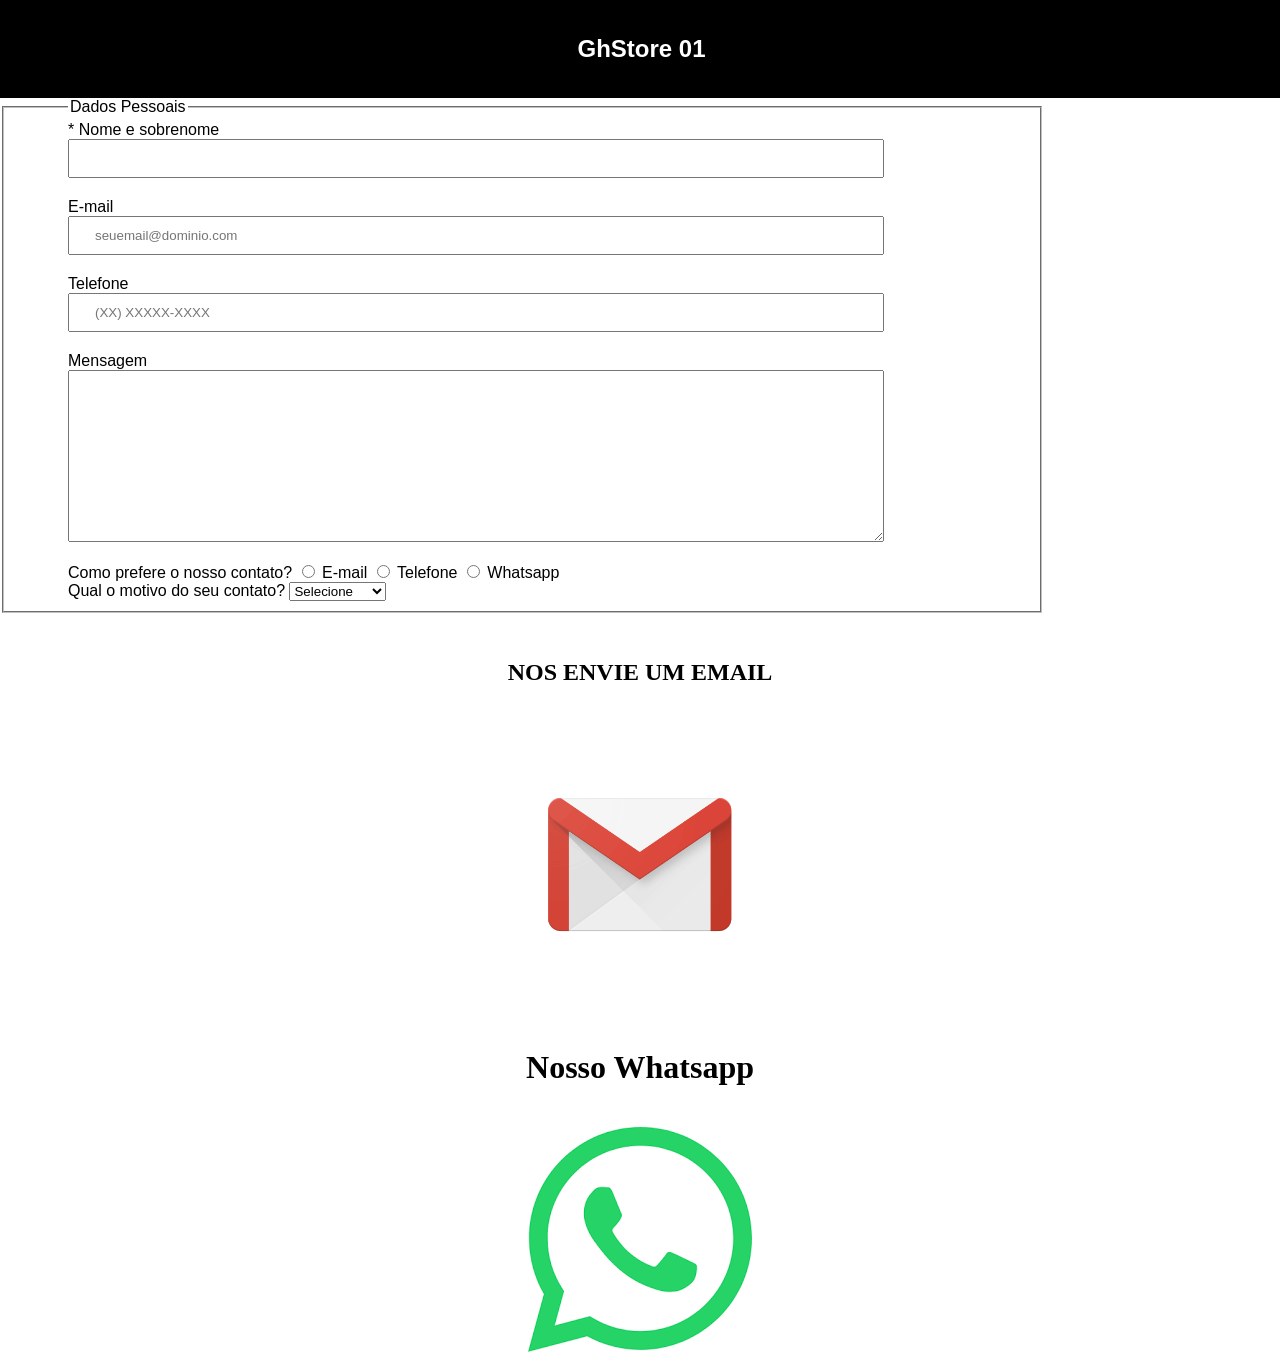
==== telas/pop_contatos.html @ 07db332a "Add files via upload" ====
<html>
    <head>
        <meta charset="utf-8">
        <title>Meios de contatos</title>
        <link rel="stylesheet" href="../css/stylo.css">
        <link rel="icon" type="image/x-icon" href="../img/gh.png"> 

    </head>
    
        <header>
            <H2 class="txt_pop-up">GhStore 01</H2>
    </header>
    <body>
<div id="formretorno" class="divretorno">
<P id="textoretorno" class="texto-contatos"></P>
</div>
        <div class="frmContato">
            <fieldset>
    <legend>Dados Pessoais</legend>
    
    <label>* Nome e sobrenome</label>
    <input type="text" id="nomesobrenome" name="" class="input-padrao" required>
    
    <label>E-mail</label>
    <input type="email" id="email" name="" class="input-padrao" placeholder="seuemail@dominio.com">
    
    <label>Telefone</label>
    <input type="tel" id="telefone" name="" class="input-padrao" placeholder="(XX) XXXXX-XXXX">
    
    <label>Mensagem</label>
    <textarea cols="70" rows="10" id="mensagem" class="input-padrao" required></textarea>
    
    <label>Como prefere o nosso contato?</label>
    <input type="radio" value="radio-mail" name="Contato"> E-mail
    <input type="radio" value="radio-telefone" name="Contato"> Telefone
    <input type="radio" value="radio-whatsapp" name="Contato"> Whatsapp
    </label>
    
    <br>
    
    <label>Qual o motivo do seu contato?
        <select>
            <option>Selecione</option>
            <option>Dúvida</option>
            <option>Sugestão</option>
            <option>Elogio</option>
            <option>Reclamação</option>
        </select>
    </label>
    
    <br>
</fieldset>

        </div>
    <!--texto email-->
    <SEction>
    <H1 class="EMAIL_TXT">NOS ENVIE UM EMAIL </H1>
    </SEction>

    <!--img-->
    <SECtion class="EMAIL_POP">

      <a href="mailto:gghstore01@://gmail.com, gostaria de mais informações.">
   
        <img src="../icones_apps/EMAIL.png" alt="enail">
        </a>
    </SECtion>
    <!--whatss-->
        <h1 class="EMAIL_TXT"> Nosso Whatsapp</h1>
    <section class="EMAIL_POP">
               <a href="https://wa.me/5511915023891?text=Olá,%20quero%20comprar">

                <img src="../icones_apps/whatsapp.png">
               </a>
              
        
              
    </section>
      <script src="js/forms.js"> </script>
</body>
  
</html>
---- css/stylo.css ----
body {
  font-family: Arial, sans-serif;
  margin: 0;
  padding: 0;
}

header {
  display: flex;
  align-items: center;
  justify-content: space-between;
  padding: 15px;
  background: rgb(0, 0, 0);
  color: white;
  position: relative;
} 

nav {
  display: flex;
  align-items: center;
}

nav a {
  color: white;
  margin: 0 10px;
  text-decoration: none;
}

.barraDeBusca{
  display: flex;
  align-items: center;
  position: relative;
}

.barra{
  width: 300px;
  padding: 8px 40px 8px 12px;
  border-radius: 6px;
  border: 1px solid #ccc;
}

.butaoBusca{
  background-color: transparent;
  font-size: 1.2rem;
  color: black;
  border: none;
  position: absolute;
  right: 10px;
  cursor: pointer;
  padding: 0;
}


.banner {
  display: flex;
  flex-direction: column;
  justify-content: center;
  align-items: center;
  position: relative;
  height: auto;
  min-height: 100px;
  background: rgb(0, 0, 0);
  color: white;
  padding: 20px;
}

.cabecalho{
  position: relative;
  text-align: center;
  padding: 40px 20px;
  color: #000;
}

.boneco {
  height: 420px;
  max-width: 100%;
  object-fit: contain;
}

.texto {
  z-index: 2;
}


.btn {
  background: linear-gradient(45deg, #000, #333);
  color: rgb(255, 255, 255);
  padding: 14px 30px;
  border-radius: 10px;
  font-weight: bold;
  border: none;
  cursor: pointer;
  display: inline-block;
  text-decoration: none;
  transition: 0.3s;
}
.btn:hover {
  transform: translateY(-3px);
  box-shadow: 0 10px 20px rgba(0,0,0,0.3);
}

.grid {
  display: grid;
  grid-template-columns: repeat(3, 1fr);
  gap: 20px;
  padding: 20px;
}

.card {
  border: 1px solid #e0e0e0;
  padding: 15px;
  text-align: center;
  border-radius: 8px;
}

.card img {
  width: 100%;
  height: auto;
  border-radius: 4px;
}

button {
  background: rgb(0, 0, 0);
  color: rgb(255, 255, 255);
  padding: 10px;
  border: none;
  cursor: pointer;
  overflow: auto;
}

.mais-vendidos{
    text-align: center; 
    margin-top: 40px;
}
.grid-categorias {
  display: grid;
  grid-template-columns: repeat(3, 1fr);
  gap: 20px;
  padding: 20px;
}

.categoria {
  text-align: center;
  text-decoration: none;
  color: black;
  display: block;
  transition: 0.3s;
}

.categoria img {
  width: 100%;
  border-radius: 10px;
}

.categoria:hover {
  transform: scale(1.05);
}

    

@media (max-width: 768px) {
  .grid, .grid-categorias {
    grid-template-columns: 1fr;
  }
  header {
    flex-direction: column;
    gap: 15px;
  }
  .barra {
    width: 100%;
  }
}

footer{
    background: url("../rodape.png");
    padding: 40px 20px;
    background-size: cover;
    background-position: center;
    background-color: #333;
}
.footerlogo{
    width: 150px;
}
.whatsapp{
  position: fixed;
  bottom: 20px;
  right: 20px;
  width: 60px;
  z-index: 999;
  cursor: pointer;
  transition: 0.3s;
}
.whatsapp:hover{
  transform: scale(1.1);
}
.redes-sociais{
    width: 60px;
}
.redessc{
    text-align: center;
}

.tkt {
  width: 300px;
  height: 200px;
  background: white;
  border-radius: 10px;
  transition: all 0.3s ease;
 
}

.tkt:hover {
  opacity: 0.7;
  transform: scale(0.98);
  transition-delay: 3s;
}

.tk:not(:hover)
{
  transition-delay: 0s;
}

.secoes{
position: center;
}
.secoes:hover
{
  transform: translateY(-3px);
  
  box-shadow: 0 10px 20px rgb(255, 255, 255);
}
.barradeinteracao{
  display: flex;
  gap: 15px;
}

.stilodate{
  text-align: center;
  font-size: 20px;
  margin-top: 25px;
  color: rgb(0, 0, 0) ;
}

.txt_pop-up{
  margin-left: 45%;
}

.EMAIL_POP{
  display: flex;
  flex-direction: column;
  justify-content: center;
  align-items: center;
  max-width: 500px;
  margin: 0 auto;
}

.EMAIL_POP img{
  width: 100%;
  height: auto;

}

.EMAIL_TXT{
  text-align: center;
  color: rgb(0, 0, 0);
  padding: 20px 0;
  font-family: 'Times New Roman', Times, serif;
}

.texto-categoria{
  font-size: larger;
  font-style: italic;
  margin-top: 10px;
}


.sidebar {
  background-color: #000000; 
  border: none;             
  border-radius: 8px;       
  padding: 8px 16px;        
  font-family: Arial, sans-serif;  
  font-size: 14px;
  color: #ffffff;          
  cursor: pointer;         
  display: inline-flex;     
  align-items: center;
  gap: 8px;                 
  position: relative;
}


.iconeside {
  font-size: 18px;
}


.conteudoside {
  display: none;        
  position: absolute;   
  top: 100%;
  left: 0;
  background-color: #ffffff;
  min-width: 180px;
  box-shadow: 0px 4px 12px rgba(0,0,0,0.15);
  border-radius: 6px;
  margin-top: 5px;
  padding: 5px 0;
  z-index: 100;
}


.conteudoside a {
  color: #333333;
  padding: 10px 16px;
  text-decoration: none;
  display: block;
  font-size: 14px;
  text-align: left;
}


.conteudoside a:hover {
  background-color: #f5f5f5;
}


.mostrar {
  display: block !important;
}

.banner-sobre {
  background: linear-gradient(rgba(0, 0, 0, 0.7), rgba(0, 0, 0, 0.7)), url('../img/banner.png');
  background-size: cover;
  background-position: center;
  height: 300px;
  display: flex;
  flex-direction: column;
  justify-content: center;
  align-items: center;
  color: white;
  text-align: center;
  padding: 20px;
}


.banner-sobre h1 {
  font-size: 3rem;
  margin: 0;
  text-transform: uppercase;
  letter-spacing: 2px;
}


.banner-sobre p {
  font-size: 1.2rem;
  margin-top: 10px;
  color: #ddd;
}

.container-sobre {
  max-width: 900px;
  margin: 0 auto;
  padding: 60px 20px;
}

.historia-secao {
  text-align: center;
  margin-bottom: 50px;
}

.historia-secao h2 {
  font-size: 2.2rem;
  position: relative;
  display: inline-block;
  margin-bottom: 30px;
  text-transform: uppercase;
  color: #000;
}

.historia-secao h2::after {
  content: '';
  width: 60px;
  height: 4px;
  background-color: #000;
  position: absolute;
  bottom: -10px;
  left: 50%;
  transform: translateX(-50%);
}

.historia-secao p {
  font-size: 1.2rem;
  line-height: 1.8;
  color: #555;
  text-align: justify;
}

.valores-grid {
  display: grid;
  grid-template-columns: repeat(3, 1fr);
  gap: 30px;
  margin-top: 50px;
}

.valor-card {
  background-color: #fff;
  border: 1px solid #e0e0e0;
  padding: 30px 20px;
  border-radius: 12px;
  text-align: center;
  box-shadow: 0 4px 12px rgba(0,0,0,0.05);
  transition: 0.3s;
}

.valor-card:hover {
  transform: translateY(-5px);
  box-shadow: 0 10px 20px rgba(0,0,0,0.1);
  border-color: #000;
}

.valor-card h3 {
  font-size: 1.5rem;
  margin-top: 0;
  color: #000;
  text-transform: uppercase;
}

.valor-card p {
  font-size: 1rem;
  color: #666;
  line-height: 1.6;
  margin: 0;
}

@media (max-width: 768px) {
  .valores-grid {
    grid-template-columns: 1fr;
  }
  .banner-sobre h1 {
    font-size: 2.2rem;
  }
}


.contatos-titulo{
    font-size: 40px;
    font-weight: bold;
    color: rgb(78, 8, 116);
    font-family: cursive;
    list-style: none;
}

.contatos-item:before{
    content: "📞";
}

.texto-contatos{
    padding-left: 5%;
}

/*Formulário*/
form{
    margin-top: 20px;
    margin-left: 20%;
    margin-bottom: 0;
}

form label, form legend{
    display: block;
    font-size: 20px;
    margin: 0 0 10px;
}

fieldset{
    width: 75%;
    padding-left: 5%;
    margin-bottom: 2%;
}

.input-padrao{
    display: block;
    margin: 0 0 20px;
    padding: 10px 25px;
    width: 85%;
}

.chk{
    margin: 20px 0;
}

#enviar{
    width: 48%;
    padding: 15px 0;
    margin-bottom: 20px;
    background: orange;
    color: white;
    font-weight: bold;
    border: none;
    border-radius: 5px;
    transition: 1s all;
    cursor: pointer;
}

#enviar:hover{
    background: darkorange;
    transform: scale(1.2);
}

/*Div do retorno do formulário*/
.divRetorno{
    display: none;
    margin-bottom: 15px;
}

.divRetorno p{
    font-size: 24px;
}

.mapa{

 background-color: #ffffff;
  border: 1px solid #5f5c5c;
  padding: 30px 20px;
  border-radius: 140px;
  text-align: center;
  box-shadow: 0 4px 12px rgba(0,0,0,0.05);
  transition: 0.3s;
}

.video{


  border: 2px solid #000000;
  padding: 30px 20px;
  border-radius: 120px;
  text-align: center;
  box-shadow: 0 4px 12px rgba(0,0,0,0.05);
  transition: 0.3s;
}
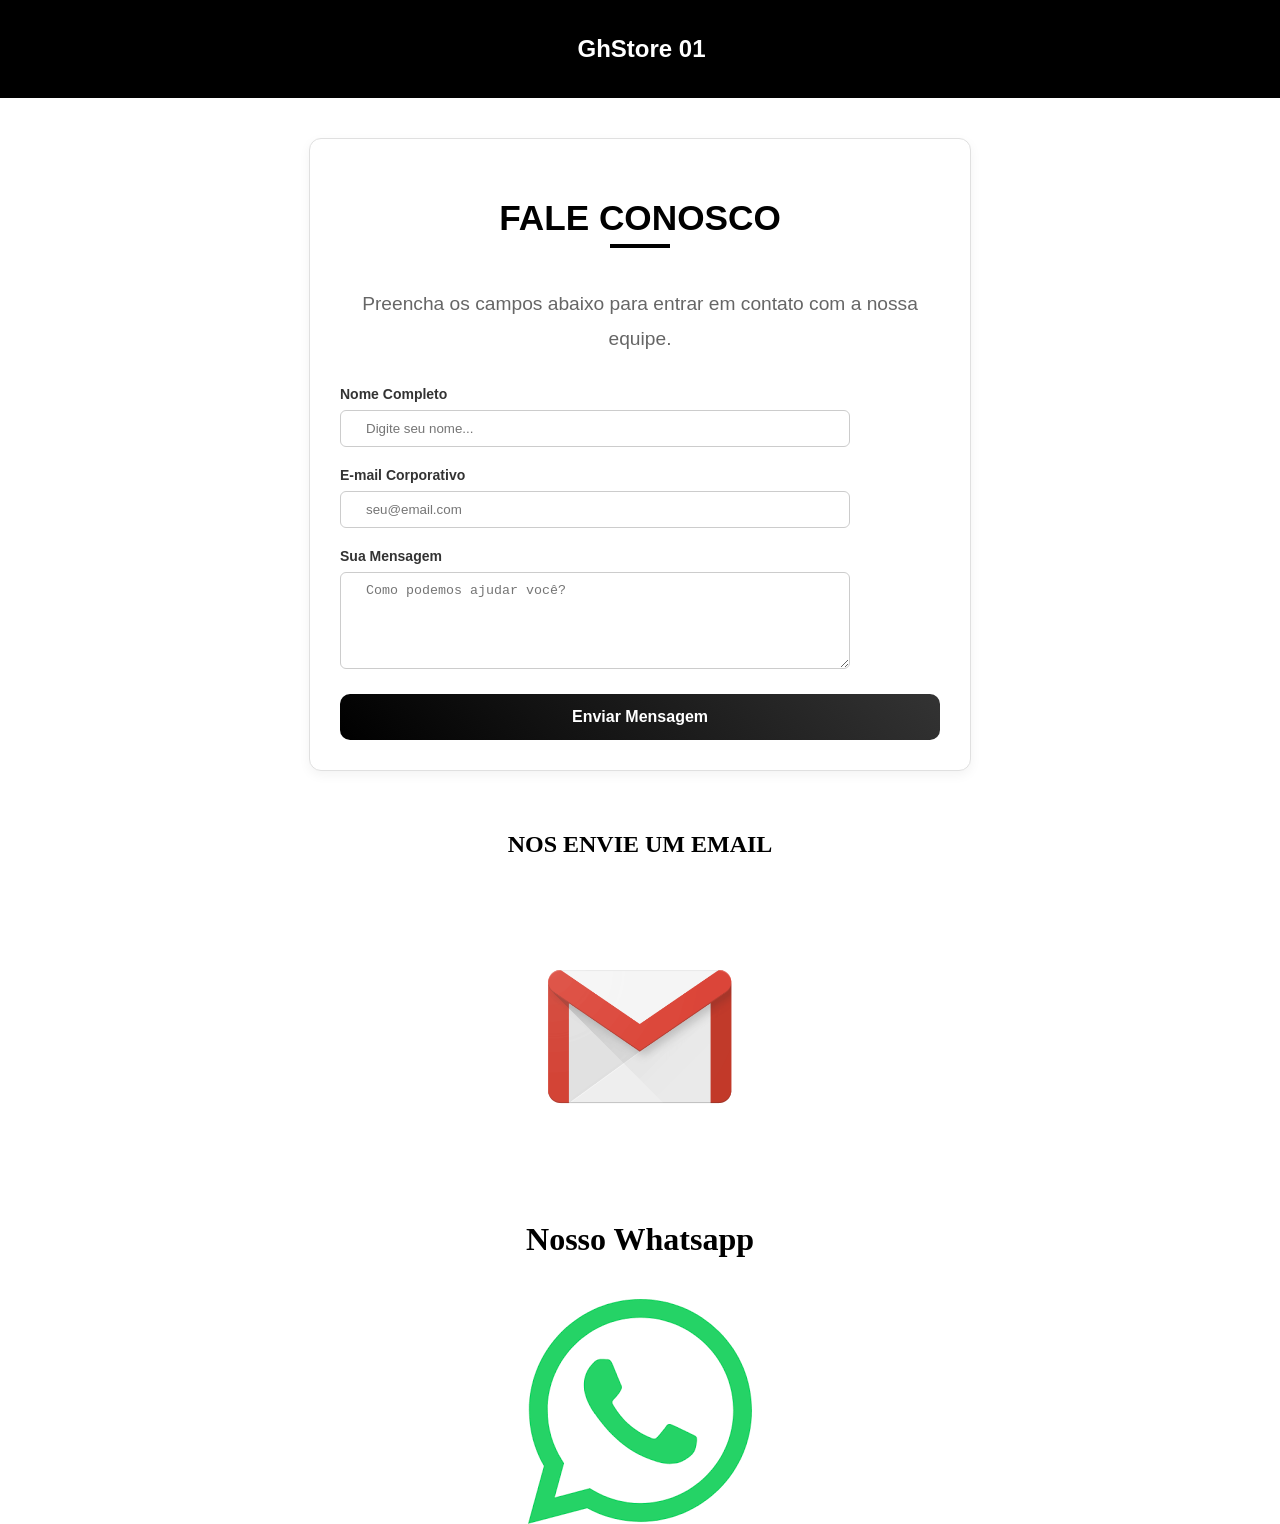
==== commit 87e0df42: "Add files via upload" ====
--- a/telas/pop_contatos.html
+++ b/telas/pop_contatos.html
@@ -4,54 +4,80 @@
         <title>Meios de contatos</title>
         <link rel="stylesheet" href="../css/stylo.css">
         <link rel="icon" type="image/x-icon" href="../img/gh.png"> 
-
+        
     </head>
     
         <header>
             <H2 class="txt_pop-up">GhStore 01</H2>
     </header>
     <body>
-<div id="formretorno" class="divretorno">
-<P id="textoretorno" class="texto-contatos"></P>
-</div>
-        <div class="frmContato">
-            <fieldset>
-    <legend>Dados Pessoais</legend>
+        
+<section style="max-width: 600px; margin: 40px auto; padding: 30px; background-color: #ffffff; border: 1px solid #e0e0e0; border-radius: 12px; box-shadow: 0 4px 12px rgba(0,0,0,0.05);">
     
-    <label>* Nome e sobrenome</label>
-    <input type="text" id="nomesobrenome" name="" class="input-padrao" required>
-    
-    <label>E-mail</label>
-    <input type="email" id="email" name="" class="input-padrao" placeholder="seuemail@dominio.com">
-    
-    <label>Telefone</label>
-    <input type="tel" id="telefone" name="" class="input-padrao" placeholder="(XX) XXXXX-XXXX">
-    
-    <label>Mensagem</label>
-    <textarea cols="70" rows="10" id="mensagem" class="input-padrao" required></textarea>
-    
-    <label>Como prefere o nosso contato?</label>
-    <input type="radio" value="radio-mail" name="Contato"> E-mail
-    <input type="radio" value="radio-telefone" name="Contato"> Telefone
-    <input type="radio" value="radio-whatsapp" name="Contato"> Whatsapp
-    </label>
-    
-    <br>
-    
-    <label>Qual o motivo do seu contato?
-        <select>
-            <option>Selecione</option>
-            <option>Dúvida</option>
-            <option>Sugestão</option>
-            <option>Elogio</option>
-            <option>Reclamação</option>
-        </select>
-    </label>
-    
-    <br>
-</fieldset>
+    <div class="historia-secao" style="margin-bottom: 30px;">
+        <h2>Fale Conosco</h2>
+        <p style="text-align: center; color: #666;">Preencha os campos abaixo para entrar em contato com a nossa equipe.</p>
+    </div>
 
+    <form action="/enviar-contato" method="POST" style="margin: 0; background-color: transparent; border-radius: 0;">
+        
+        <!-- Campo: Nome -->
+        <div style="margin-bottom: 20px;">
+            <label for="nome" style="font-family: Arial, sans-serif; font-size: 14px; font-weight: bold; color: #333; margin-bottom: 8px; display: block;">
+                Nome Completo
+            </label>
+            <input 
+                type="text" 
+                id="nome" 
+                name="nome" 
+                class="input-padrao" 
+                placeholder="Digite seu nome..." 
+                required
+                style="border: 1px solid #ccc; border-radius: 6px; box-sizing: border-box;"
+            >
         </div>
+
+        <!-- Campo: E-mail -->
+        <div style="margin-bottom: 20px;">
+            <label for="email" style="font-family: Arial, sans-serif; font-size: 14px; font-weight: bold; color: #333; margin-bottom: 8px; display: block;">
+                E-mail Corporativo
+            </label>
+            <input 
+                type="email" 
+                id="email" 
+                name="email" 
+                class="input-padrao" 
+                placeholder="seu@email.com" 
+                required
+                style="border: 1px solid #ccc; border-radius: 6px; box-sizing: border-box;"
+            >
+        </div>
+
+        <!-- Campo: Mensagem -->
+        <div style="margin-bottom: 25px;">
+            <label for="mensagem" style="font-family: Arial, sans-serif; font-size: 14px; font-weight: bold; color: #333; margin-bottom: 8px; display: block;">
+                Sua Mensagem
+            </label>
+            <textarea 
+                id="mensagem" 
+                name="mensagem" 
+                class="input-padrao" 
+                rows="5" 
+                placeholder="Como podemos ajudar você?" 
+                required
+                style="border: 1px solid #ccc; border-radius: 6px; box-sizing: border-box; height: auto; resize: vertical;"
+            ></textarea>
+        </div>
+
+        <!-- Botão de Envio utilizando a classe moderna .btn do seu CSS -->
+        <div style="text-align: center;">
+            <button type="submit" class="btn" style="width: 100%; font-size: 16px;">
+                Enviar Mensagem
+            </button>
+        </div>
+
+    </form>
+</section>
     <!--texto email-->
     <SEction>
     <H1 class="EMAIL_TXT">NOS ENVIE UM EMAIL </H1>
--- a/css/stylo.css
+++ b/css/stylo.css
@@ -82,7 +82,7 @@
 
 
 .btn {
-  background: linear-gradient(45deg, #000, #333);
+ background: linear-gradient(45deg, #000, #333);
   color: rgb(255, 255, 255);
   padding: 14px 30px;
   border-radius: 10px;
@@ -285,7 +285,8 @@
   display: inline-flex;     
   align-items: center;
   gap: 8px;                 
-  position: relative;
+  position: fixed;
+  
 }
 
 
@@ -536,4 +537,24 @@
   text-align: center;
   box-shadow: 0 4px 12px rgba(0,0,0,0.05);
   transition: 0.3s;
-}+}
+.btnlogin{
+
+background: linear-gradient(15deg, #433f3f, #e9e3e3);
+  color: rgb(255, 255, 255);
+  padding: 14px 30px;
+  border-radius: 10px;
+  font-weight: bold;
+  border: none;
+  cursor: pointer;
+  display: inline-block;
+  text-decoration: none;
+  transition: 0.6s;
+  transform: translateX(10%);
+}
+
+.btnlogin:hover{
+  transform: translateY(5%);
+  box-shadow: 0 10px 20px rgba(0,0,0,0.3);
+}
+
